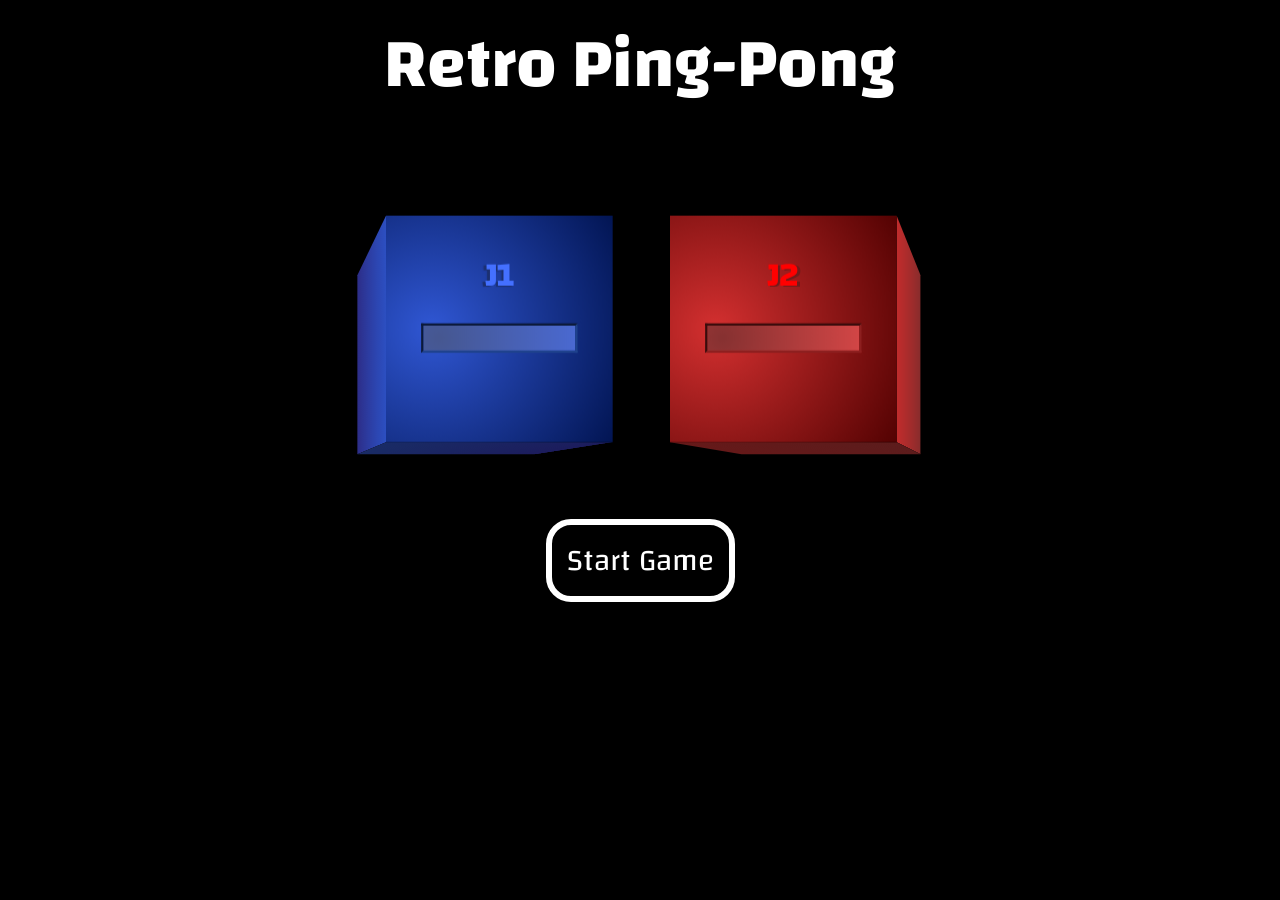
==== index.html @ 09a16314 "add button start, color card, animation" ====
<!DOCTYPE html>
<html lang="fr">
<head>
  <meta charset="UTF-8">
  <meta name="viewport" content="width=device-width, initial-scale=1.0">
  <link rel="shortcut icon" href="icon/favicon.png" type="image/png">
  <link rel="stylesheet" href="style.css">
  <title>Retro Ping-Pong</title>
</head>
<body>

  <!-- Start game ombrage clique -->
  <!-- Key / params (apparition) -->

  <h1>Retro Ping-Pong</h1>

  <div class="contentCard">
    <div class="card1">
      <div class="face front1">
        <h2>J1</h2>
        <input type="text" name="j1" id="j1" maxlength="18">
      </div>
      <div class="face left"></div>
      <div class="face bottom1"></div>
    </div>

    <div class="card2">
      <div class="face front2">
        <h2>J2</h2>
        <input type="text" name="j2" id="j2" maxlength="18">
      </div>
      <div class="face right"></div>
      <div class="face bottom2"></div>
    </div>
  </div>

  <div id="buttonStart" tabindex="0">
    <span>Start Game</span>
  </div>
    
  <!--
    <div id="buttonKey" tabindex="0">
      <span>Key</span>
    <div id="iconArcade"></div> 
  -->

  
  <script type="text/javascript" src="script.js"></script>
</body>
</html>
---- style.css ----
@import url('https://fonts.googleapis.com/css2?family=Changa:wght@200&family=Lato:wght@100&family=Playfair+Display&display=swap');

body{
  background-color: black;
  font-family: 'Changa', sans-serif;
  margin:0;
  padding:0;
}

h1{
  font-size:70px;
  color:white;
  margin:0;
  text-align: center;
  animation: 3s forwards fadeIn_title;
}

.contentCard{
  display: flex;
  justify-content: center;
  margin-top:120px;
  animation: 3s 1.5s forwards fadeIn_card;
  /* opacity:0; */
}

.card1{
  transform-style: preserve-3d;
  perspective: 850px;
  perspective-origin: -100px 250px;
  width:220px;
  height:220px;
  margin-right:70px;
}

.card2{
  transform-style: preserve-3d;
  perspective: 850px;
  perspective-origin: 300px 250px;
  width:220px;
  height:220px;
  margin-left:70px;
}

.face{
  width:200px;
  height:200px;
  position: absolute;
}

.front1{
  transform: translateZ(100px);
  background: radial-gradient(circle at 20%, #3057d4, #021553);
  right:0;
}

.front2{
  transform: translateZ(100px);
  background: radial-gradient(circle at 20%, #d43030, #530202);
}

.left{
  transform: rotateY(-90deg) translateZ(100px);
  background: linear-gradient(to left,#2c4fc1, #2d2d88fd);
  right:0;
}

.right{
  transform: rotateY(90deg) translateZ(100px);
  background: linear-gradient(to left,#882d2dfd, #c12c2c);
}

.bottom1{
  transform:rotateX(90deg) translateZ(-100px);
  background: linear-gradient(to right, #192b65, #1c1c5dfd);
  right:0;
}

.bottom2{
  transform:rotateX(90deg) translateZ(-100px);
  background: linear-gradient(to right, #651919, #5d1c1cfd);
}

h2{
  font-size: 30px;
  text-align: center;
  margin:25px 0 15px 0;
}

.front1 > h2{
  font-weight: bold;
  color:#4470ff;
  text-shadow: -2px 1px 1px #1c3070;
}

.front2 > h2{
  font-weight: bold;
  color:red;
  text-shadow: 2px 1px 0 #701c1c;
}

input{
  display: block;
  margin: auto;
  height:20px;
  width:130px;
}

.front1 > input{
  background: radial-gradient(circle at 10%, #465790, #4a69d1);
  color:white;
  border-color:#1f428d;
}

.front2 > input{
  background: radial-gradient(circle at 10%, #863131, #d24646);
  color:white;
  border-color:#8d1f1f;
}

:where(.front1, .front2) > input:focus{
  outline: none;
}

#buttonStart{
  color:white;
  width: fit-content;
  margin: auto;
  font-size: 30px;
  padding:8px 15px;
  border-radius: 25px;
  border: 6px solid white;
  margin-top:50px;
  /* opacity:0; */
  animation: 3s 2s forwards fadeIn_startBtn;
}

#buttonStart:hover{
  background-color: white;
  color:black;
  border-color: white #999999 #999999 white;
}







/* @keyframes fadeIn_title{
  from{
    font-size: 50px;
    opacity: 0;
    visibility: hidden;
  }

  to{
    font-size: 70px;
    opacity: 1;
    visibility: visible;
  }
}

@keyframes fadeIn_card{
  from{
    transform:translateY(-50px);
    opacity: 0;
    visibility: hidden;
  }

  to{
    transform:translateY(0);
    opacity: 1;
    visibility: visible;
  }
}

@keyframes fadeIn_startBtn{
  from{
    opacity: 0;
    visibility: hidden;
    transform: translateY(50px);
  }

  to{
    opacity: 1;
    visibility: visible;
    transform: translateY(0px);
  }
} */
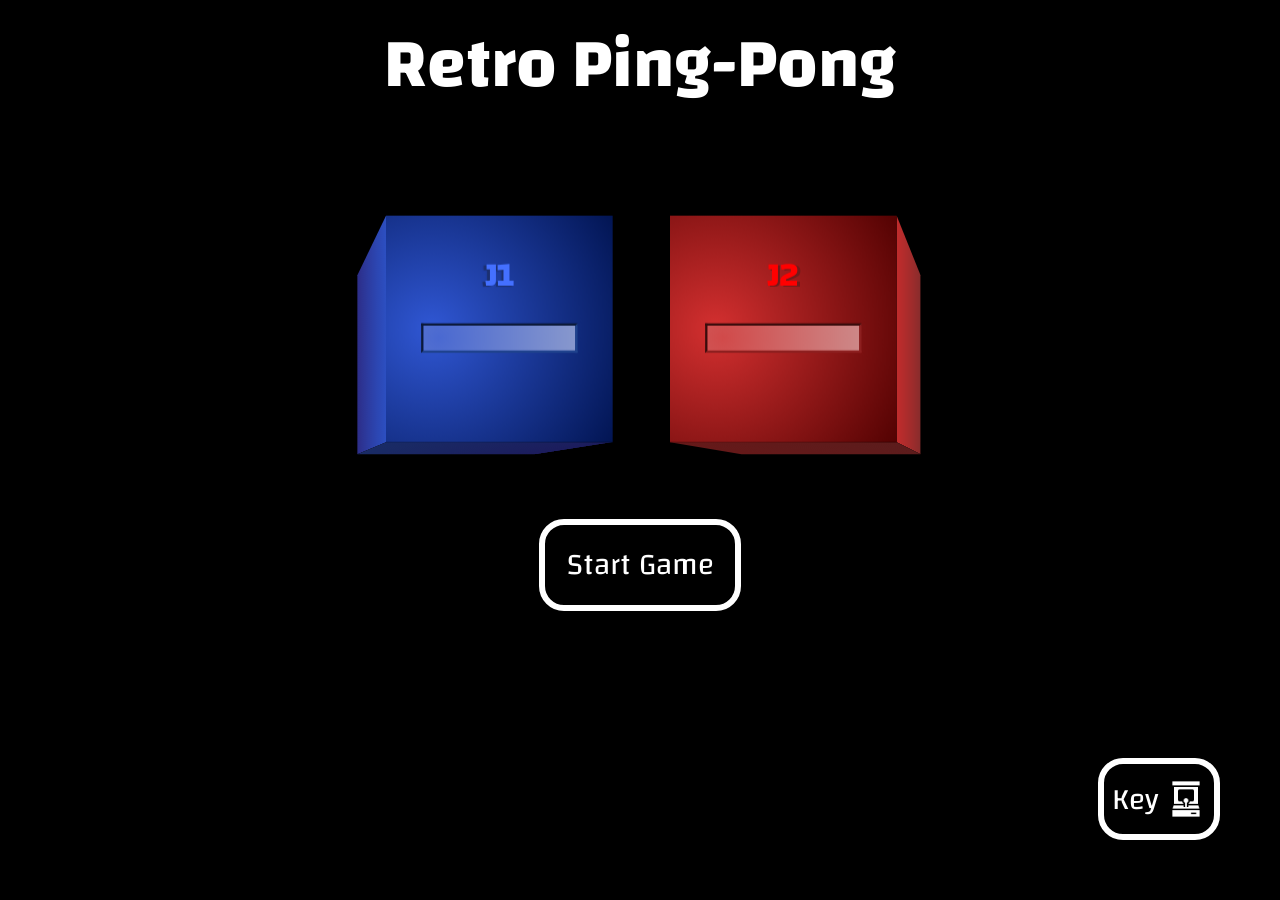
==== commit a66ae60a: "add effect startButton + keyButton & effect + home responsive" ====
--- a/index.html
+++ b/index.html
@@ -9,8 +9,9 @@
 </head>
 <body>
 
-  <!-- Start game ombrage clique -->
-  <!-- Key / params (apparition) -->
+  <!-- Key / params (apparition)
+    - Afficher par défaut touches + définir touche
+  -->
 
   <h1>Retro Ping-Pong</h1>
 
@@ -38,11 +39,14 @@
     <span>Start Game</span>
   </div>
     
-  <!--
-    <div id="buttonKey" tabindex="0">
+  
+  <div id="buttonKey" tabindex="0">
+    <div id="containerKey">
       <span>Key</span>
-    <div id="iconArcade"></div> 
-  -->
+      <div id="iconKey"></div>
+    </div>
+  </div>
+ 
 
   
   <script type="text/javascript" src="script.js"></script>
--- a/style.css
+++ b/style.css
@@ -106,13 +106,13 @@
 }
 
 .front1 > input{
-  background: radial-gradient(circle at 10%, #465790, #4a69d1);
+  background: radial-gradient(circle at 10%, #4a69d1, #8898cd);
   color:white;
   border-color:#1f428d;
 }
 
 .front2 > input{
-  background: radial-gradient(circle at 10%, #863131, #d24646);
+  background: radial-gradient(circle at 10%, #d14a4a, #cd8888);
   color:white;
   border-color:#8d1f1f;
 }
@@ -122,23 +122,90 @@
 }
 
 #buttonStart{
-  color:white;
-  width: fit-content;
+  width:190px;
+  height:80px;
+  color:white;
   margin: auto;
   font-size: 30px;
-  padding:8px 15px;
   border-radius: 25px;
   border: 6px solid white;
   margin-top:50px;
+  position: relative;
   /* opacity:0; */
   animation: 3s 2s forwards fadeIn_startBtn;
+  transition-duration: 0.5s;
+  transition-property: box-shadow, border-color, transform;
+  cursor: pointer;
 }
 
 #buttonStart:hover{
   background-color: white;
   color:black;
   border-color: white #999999 #999999 white;
-}
+  box-shadow: 2px 2px 10px 0 #ffffff9e;
+  transform: translate(-2px, -2px);
+}
+
+#buttonStart > span{
+  border-radius: 25px;
+  border:6px solid transparent;
+  text-align: center;
+  width:100%;
+  height:fit-content;
+  padding: 12px 0;
+  position: absolute;
+  left:-6px;
+  top:-6px;
+  user-select: none;
+  -webkit-user-select: none;
+}
+
+#buttonKey{
+  width: 110px;
+  height: 70px;
+  color:white;
+  font-size: 30px;
+  border-radius: 25px;
+  border: 6px solid white;
+  position: absolute;
+  right:60px;
+  bottom:60px;
+  cursor: pointer;
+  /* opacity:0; */
+  animation: 3s 2.5s forwards fadeIn_keyBtn;
+  transition-duration: 0.5s;
+  transition-property: box-shadow, border-color, transform;
+}
+
+#buttonKey:hover{
+  background-color: white;
+  color:black;
+  border-color: white #999999 #999999 white;
+  box-shadow: 2px 2px 10px 0 #ffffff9e;
+  transform: translate(-2px, -2px);
+}
+
+#containerKey{
+  display: flex;
+  align-items: center;
+  justify-content: space-evenly;
+  border-radius: 25px;
+  border:6px solid transparent;
+  position:absolute;
+  left:-6px;
+  top:-6px;
+  width: 100%;
+  height: 100%;
+  user-select: none;
+  -webkit-user-select: none;
+}
+
+#iconKey{
+  width:40px;
+  height:40px;
+  background: center/cover url('icon/arcadeWhite.png');
+}
+
 
 
 
@@ -186,5 +253,72 @@
     visibility: visible;
     transform: translateY(0px);
   }
+}
+
+@keyframes fadeIn_keyBtn{
+  from{
+    opacity: 0;
+    visibility: hidden;
+  }
+
+  to{
+    opacity: 1;
+    visibility: visible;
+  }
 } */
 
+
+@media (max-width: 767.98px){
+
+  h1{
+    font-size:60px;
+  }
+
+  .card1{
+    width:180px;
+    height:180px;
+    margin-right:50px;
+  }
+  
+  .card2{
+    width:180px;
+    height:180px;
+    margin-left:50px;
+  }
+
+  h2{
+    margin:15px 0 10px 0;
+  }
+  
+  .face{
+    width:160px;
+    height:160px;
+  }
+  
+  .front1, .front2{
+    transform: translateZ(80px);
+  }
+  
+  .left{
+    transform: rotateY(-90deg) translateZ(80px);
+  }
+  
+  .right{
+    transform: rotateY(90deg) translateZ(80px);
+  }
+  
+  .bottom1{
+    transform:rotateX(90deg) translateZ(-80px);
+  }
+
+  .bottom2{
+    transform:rotateX(90deg) translateZ(-80px);
+  }
+}
+
+
+
+
+
+
+
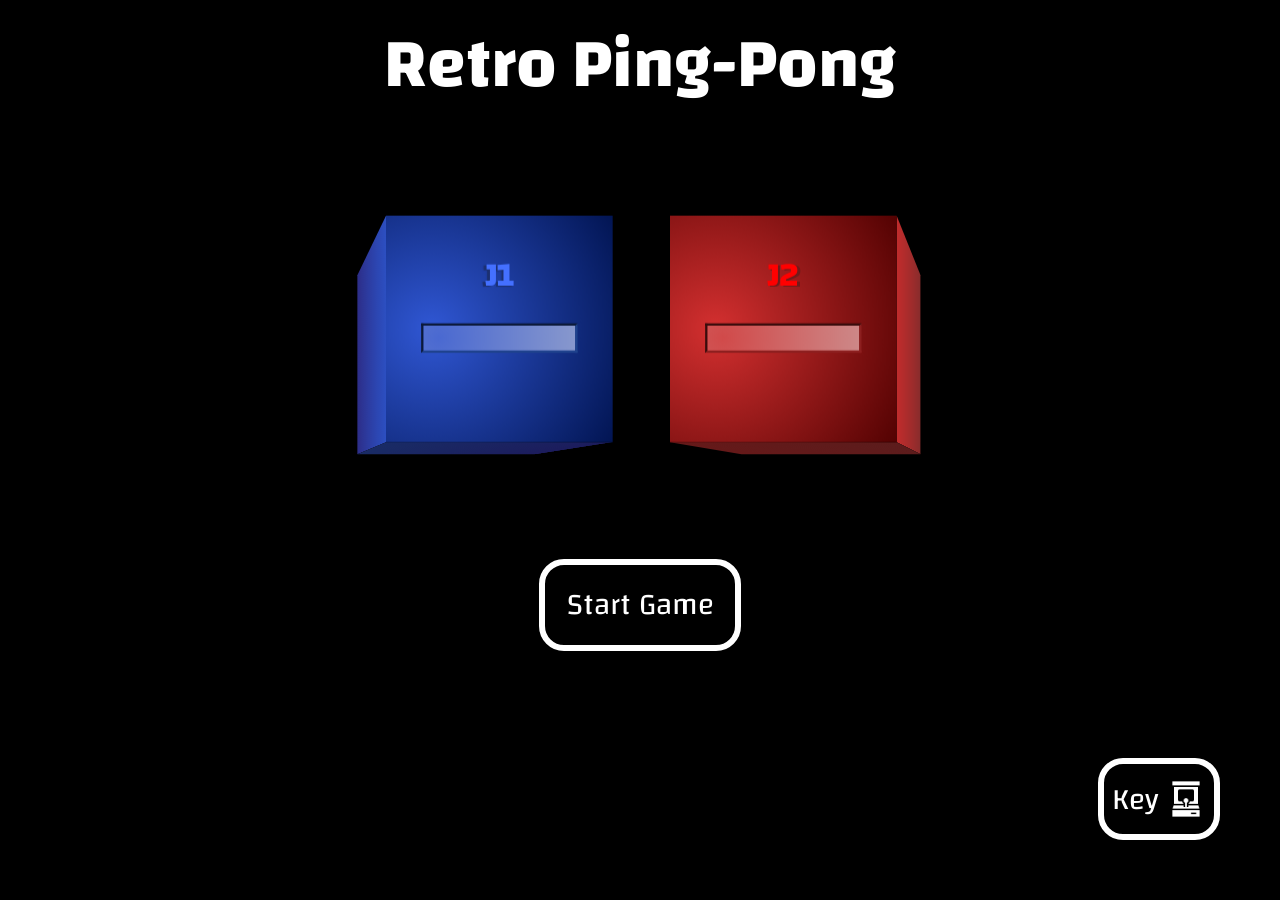
==== commit 6cc70b80: "add open/close keyButton, checkInput" ====
--- a/index.html
+++ b/index.html
@@ -8,10 +8,6 @@
   <title>Retro Ping-Pong</title>
 </head>
 <body>
-
-  <!-- Key / params (apparition)
-    - Afficher par défaut touches + définir touche
-  -->
 
   <h1>Retro Ping-Pong</h1>
 
@@ -35,12 +31,16 @@
     </div>
   </div>
 
-  <div id="buttonStart" tabindex="0">
+  <div class="contentError">
+    <span id="errorMsg"></span>
+  </div>
+
+  <div class="buttonStart" tabindex="0">
     <span>Start Game</span>
   </div>
     
   
-  <div id="buttonKey" tabindex="0">
+  <div class="buttonKey" tabindex="0">
     <div id="containerKey">
       <span>Key</span>
       <div id="iconKey"></div>
--- a/style.css
+++ b/style.css
@@ -5,6 +5,7 @@
   font-family: 'Changa', sans-serif;
   margin:0;
   padding:0;
+  height:100vh;
 }
 
 h1{
@@ -121,7 +122,7 @@
   outline: none;
 }
 
-#buttonStart{
+.buttonStart{
   width:190px;
   height:80px;
   color:white;
@@ -129,7 +130,7 @@
   font-size: 30px;
   border-radius: 25px;
   border: 6px solid white;
-  margin-top:50px;
+  margin-top:30px;
   position: relative;
   /* opacity:0; */
   animation: 3s 2s forwards fadeIn_startBtn;
@@ -138,15 +139,7 @@
   cursor: pointer;
 }
 
-#buttonStart:hover{
-  background-color: white;
-  color:black;
-  border-color: white #999999 #999999 white;
-  box-shadow: 2px 2px 10px 0 #ffffff9e;
-  transform: translate(-2px, -2px);
-}
-
-#buttonStart > span{
+.buttonStart > span{
   border-radius: 25px;
   border:6px solid transparent;
   text-align: center;
@@ -160,29 +153,26 @@
   -webkit-user-select: none;
 }
 
-#buttonKey{
+.buttonKey{
   width: 110px;
   height: 70px;
   color:white;
   font-size: 30px;
   border-radius: 25px;
   border: 6px solid white;
+  background-color: black;
   position: absolute;
   right:60px;
   bottom:60px;
   cursor: pointer;
+  display: flex;
+  align-items: center;
+  justify-content: space-around;
+  overflow: hidden;
   /* opacity:0; */
   animation: 3s 2.5s forwards fadeIn_keyBtn;
   transition-duration: 0.5s;
   transition-property: box-shadow, border-color, transform;
-}
-
-#buttonKey:hover{
-  background-color: white;
-  color:black;
-  border-color: white #999999 #999999 white;
-  box-shadow: 2px 2px 10px 0 #ffffff9e;
-  transform: translate(-2px, -2px);
 }
 
 #containerKey{
@@ -198,6 +188,7 @@
   height: 100%;
   user-select: none;
   -webkit-user-select: none;
+  pointer-events: none;
 }
 
 #iconKey{
@@ -207,12 +198,144 @@
 }
 
 
-
-
-
-
-
-
+/* add in JS */
+  .buttonDown{
+    border-color : #999999 white white #999999;
+    transform : translate(0, 0);
+    box-shadow : 0 0 0 0;
+    background-color: white;
+    color:black;
+  }
+
+  .buttonHover{
+    background-color: white;
+    color:black;
+    border-color: white #999999 #999999 white;
+    box-shadow: 4px 4px 8px 0 #ffffff9e;
+    transform: translate(-2px, -2px);
+  }
+
+  .buttonFast{
+    transition-duration: 0.02s;
+  }
+
+  .buttonSlow{
+    transition-duration: 0.5s;
+  }
+
+  .contentError{
+    width: 100%;
+    height:40px;
+    margin-top: 20px;
+  }
+
+  #errorMsg{
+    display: block;
+    color:red;
+    font-size: 20px;
+    font-weight: bold;
+    text-align: center;
+  }
+
+  .containKeyIn{
+    opacity: 1;
+    visibility: visible;
+    transition-duration: 1s;
+  }
+
+  .containKeyOut{
+    opacity: 0;
+    visibility: hidden;
+    transition-duration: 1s;
+  }
+
+  .openKey{
+    width:300px;
+    height:300px;
+    transition-delay: 0.5s;
+    transition-duration: 1s;
+    transition-property: width, height;
+  }
+
+  .closeKey{
+    width: 110px;
+    height: 70px;
+    transition-delay: 0s;
+    transition-duration: 1s;
+    transition-property: width, height;
+  }
+
+  .containCardKey{
+    width: 100%;
+    height:fit-content;
+    display: flex;
+    justify-content: space-around;
+    opacity: 0;
+    visibility: hidden;
+  }
+  
+  .cardKeyIn{    
+    visibility: visible;
+    opacity: 1;
+    transition-duration: 1s;
+    transition-delay: 1s;
+  }
+
+  .cardKeyOut{
+    visibility: hidden;
+    opacity: 0;
+    transition-duration: 1s;
+    transition-delay: 0s;
+  }
+
+  .cardKey1{
+    width:125px;
+    height:230px;
+    background: radial-gradient(circle at 50%, #3057d4, #0f256d);
+  }
+
+  .cardKey2{
+    width:125px;
+    height:230px;
+    background: radial-gradient(circle at 50%, #d43030, #720b0b);
+  }
+
+  .titleKeyJ1{
+    color:#567eff;
+  }
+
+  .titleKeyJ2{
+    color:#ff2d2d;
+  }
+  
+  .keyZ, .keyS, .keyUp, .keyDown{
+    width:50px;
+    height:50px;
+    margin: auto;
+    background-color: white;
+    background: linear-gradient(220deg, rgba(170, 170, 170, 0.7), rgba(255, 255, 255, 0.8)),
+                linear-gradient(0deg, rgba(170, 170, 170, 0.7), rgba(255, 255, 255, 0.5));
+    font-size:30px;
+    border-radius: 8px;
+    text-align: center;
+    box-shadow: 4px 4px 0 0 #888888;
+    margin-bottom:6px;
+    user-select: none;
+    -webkit-user-select: none;
+  }
+  
+  .margeKeyZ{
+    margin-left:40px;
+  }
+  
+  .margeKeyS{
+    margin-right:40px;
+  }
+
+
+
+/*****/
+/**** Animation home ****/
 /* @keyframes fadeIn_title{
   from{
     font-size: 50px;
